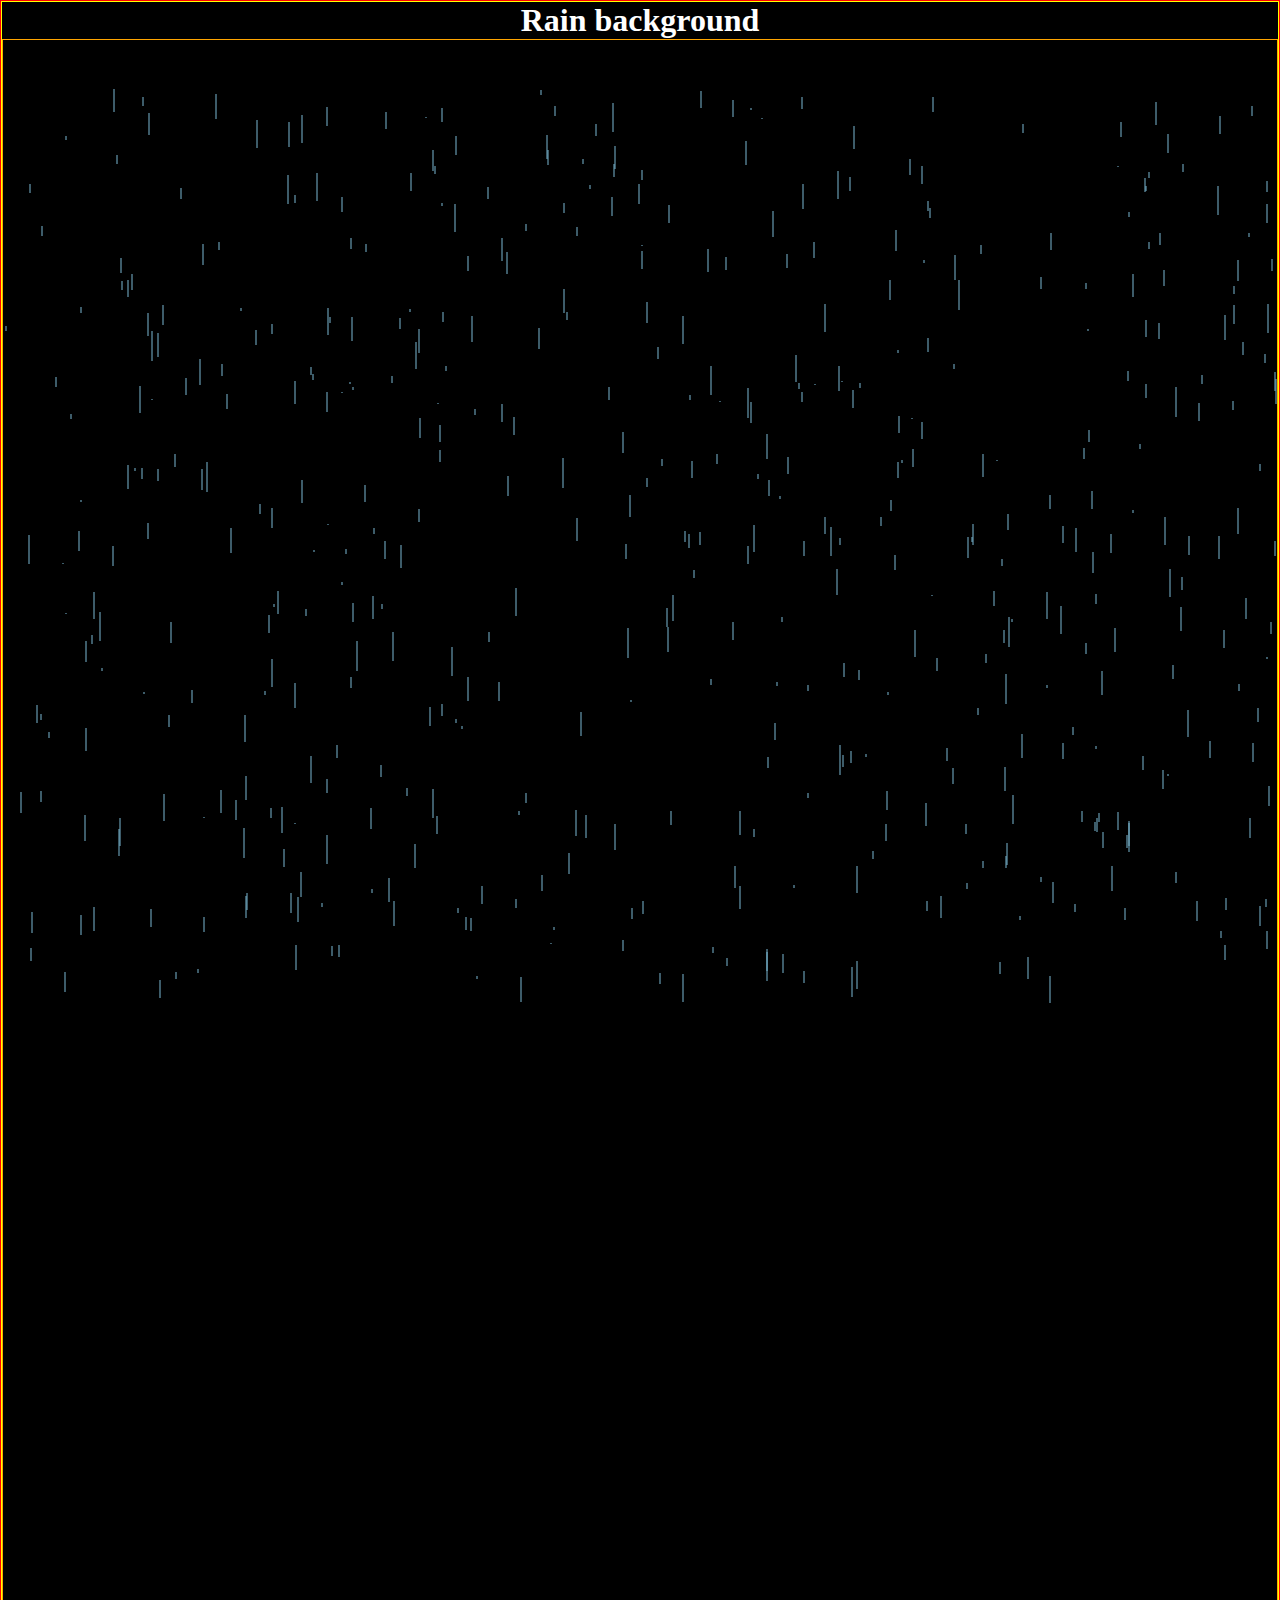
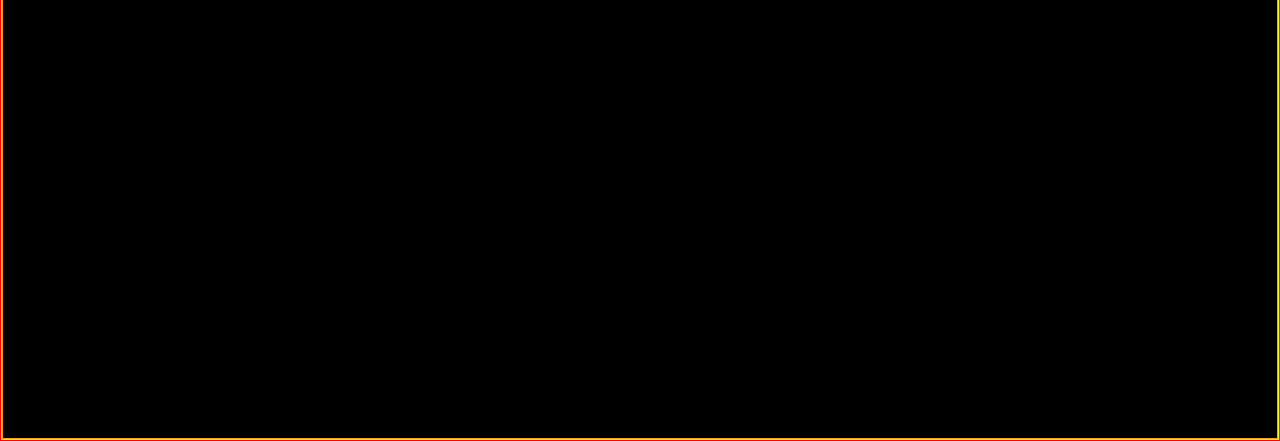
==== index.html @ 0e472b20 "Rain Background alfa" ====
<!DOCTYPE html>
<html lang="en" dir="ltr">
  <head>
    <meta charset="utf-8">
    <title>CSS and JS</title>
    <link rel="stylesheet" href="css/main.css">
    <script src="js/rain.js" charset="utf-8"></script>
  </head>
  <body onload="setup();">
    <div class="content">
      <header>
        <h1>Rain background</h1>
      </header>
      <main>

      </main>
      <footer>
      </footer>
    </div>
  </body>
</html>
---- css/main.css ----
*{
  margin: 0;
  padding: 0;
  box-sizing: border-box;
}

body{
  background-color: black;
  border: 1px solid red;
  position: relative;
  width: 100%;
  height: auto;
}

#rain{
  position: absolute;

  top: 0;
}

.content{
  border: 1px solid yellow;
}

h1{
  color: white;
  width: fit-content;
  margin: auto;
}

main{
  height: 2000px;
  border: 1px solid orange;
}
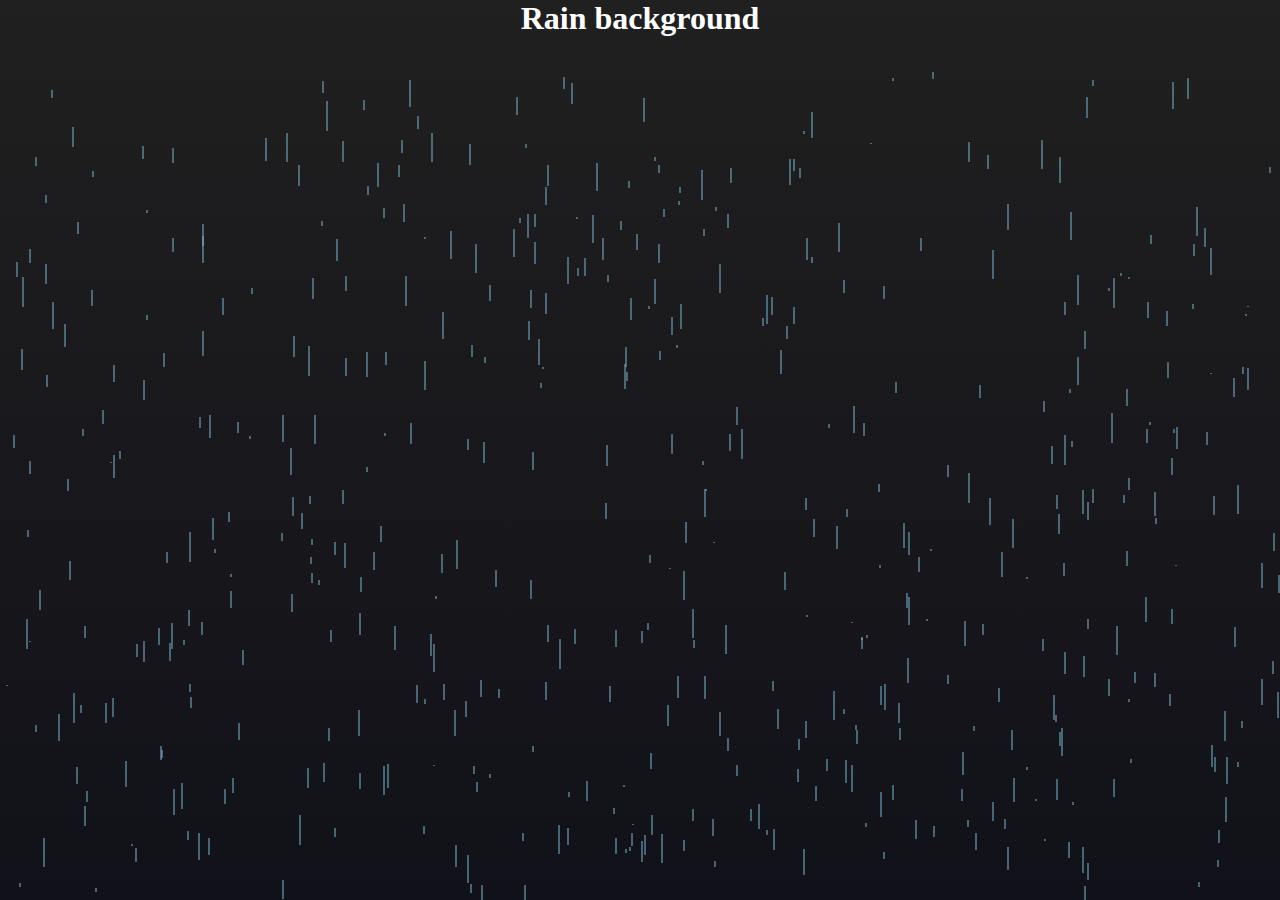
==== commit f83c7d17: "update rain" ====
--- a/index.html
+++ b/index.html
@@ -4,6 +4,7 @@
     <meta charset="utf-8">
     <title>CSS and JS</title>
     <link rel="stylesheet" href="css/main.css">
+
     <script src="js/rain.js" charset="utf-8"></script>
   </head>
   <body onload="setup();">
--- a/css/main.css
+++ b/css/main.css
@@ -3,23 +3,19 @@
   padding: 0;
   box-sizing: border-box;
 }
+html{
+  height: 100%;
+}
 
 body{
-  background-color: black;
-  border: 1px solid red;
-  position: relative;
-  width: 100%;
-  height: auto;
+  height: 100%;
+  background:  linear-gradient(to bottom, #202020, #111119);
+  color: white;
 }
 
 #rain{
   position: absolute;
-
   top: 0;
-}
-
-.content{
-  border: 1px solid yellow;
 }
 
 h1{
@@ -29,6 +25,5 @@
 }
 
 main{
-  height: 2000px;
-  border: 1px solid orange;
+  height: 500px;
 }
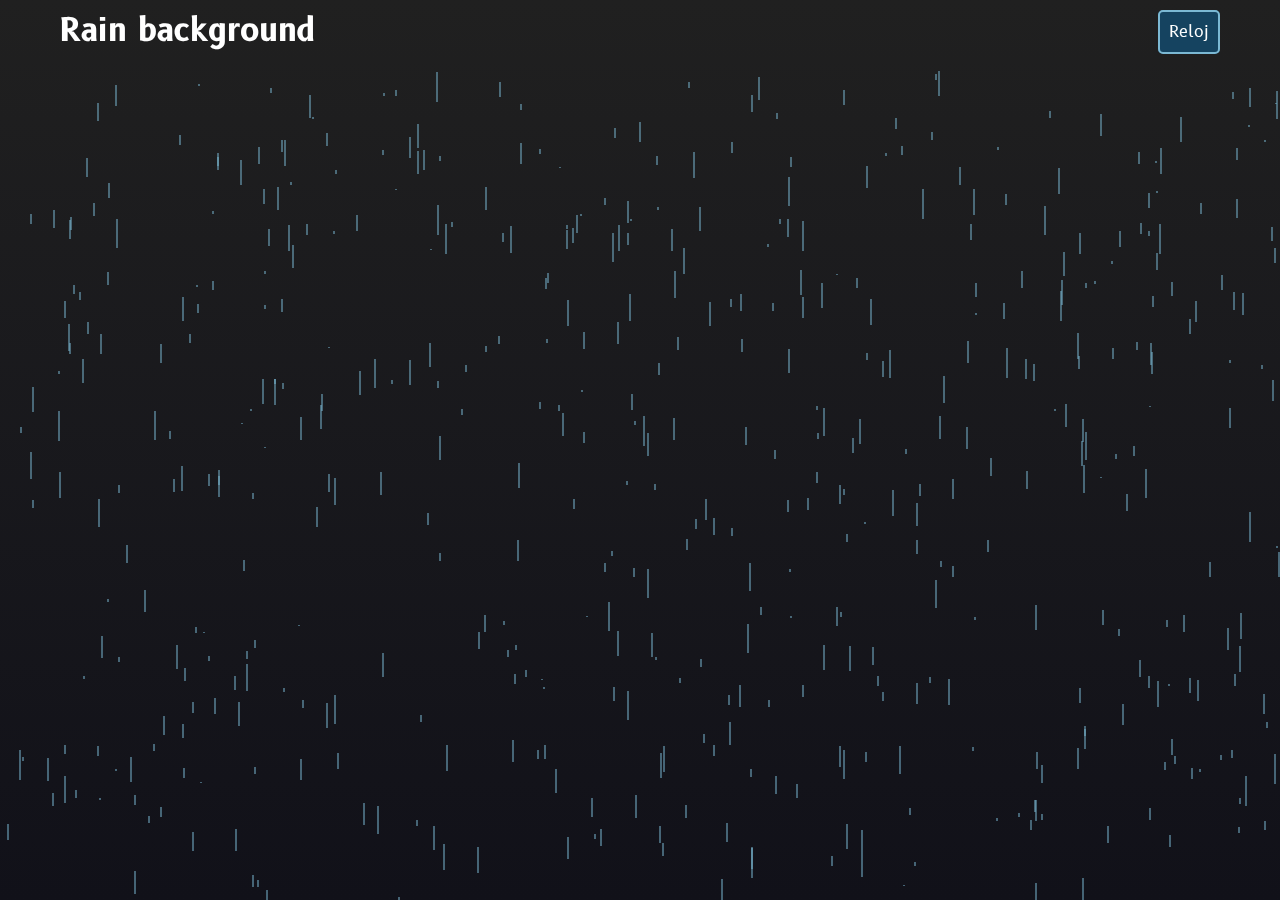
==== commit d5da19f6: "navbar" ====
--- a/index.html
+++ b/index.html
@@ -4,13 +4,16 @@
     <meta charset="utf-8">
     <title>CSS and JS</title>
     <link rel="stylesheet" href="css/main.css">
-
     <script src="js/rain.js" charset="utf-8"></script>
   </head>
   <body onload="setup();">
     <div class="content">
       <header>
         <h1>Rain background</h1>
+
+        <nav>
+          <a href="#">Reloj</a>
+        </nav>
       </header>
       <main>
 
--- a/css/main.css
+++ b/css/main.css
@@ -1,7 +1,10 @@
+@import url('https://fonts.googleapis.com/css2?family=B612:ital@1&display=swap');
+
 *{
   margin: 0;
   padding: 0;
   box-sizing: border-box;
+  font-family: 'B612', sans-serif;
 }
 html{
   height: 100%;
@@ -11,19 +14,49 @@
   height: 100%;
   background:  linear-gradient(to bottom, #202020, #111119);
   color: white;
+  overflow: hidden;
 }
 
 #rain{
   position: absolute;
   top: 0;
+  z-index: 1;
 }
 
+.content{
+  width: 100%;
+  height: 100%;
+  z-index: 99;
+  position: absolute;
+}
+
+header{
+  padding: 10px;
+  display: flex;
+  justify-content: space-between;
+  align-items: center;
+}
 h1{
+  margin-left: 50px;
   color: white;
   width: fit-content;
-  margin: auto;
 }
 
+nav{
+  margin-left: auto;
+}
+
+nav a{
+  background: #154360 ;
+  padding: 9px;
+  margin-right: 50px;
+  border: 2px solid;
+  border-color: #7bb8d3;
+  border-radius: 5px;
+
+  color: white;
+  text-decoration: none;
+}
 main{
   height: 500px;
 }
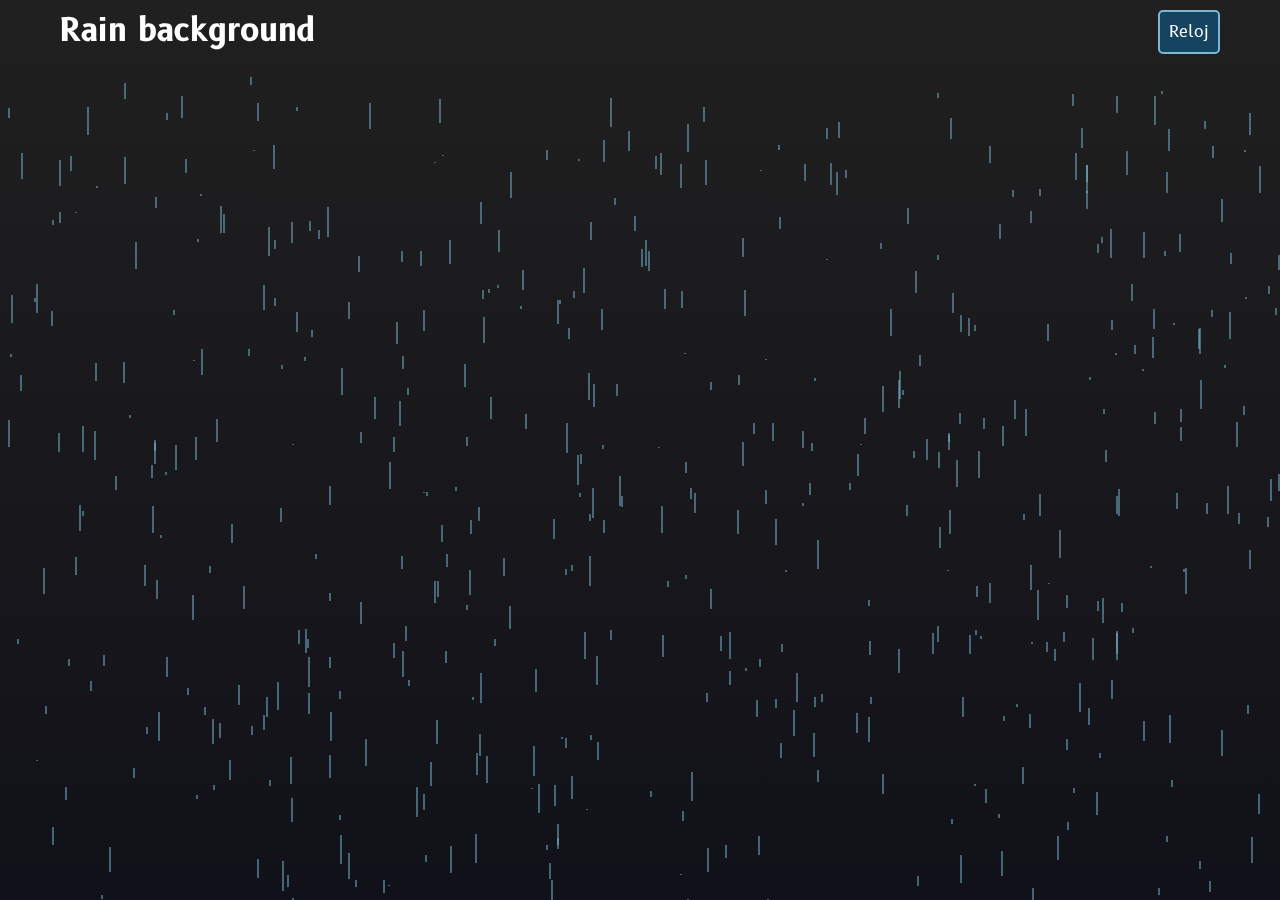
==== commit e650d007: "nav y reloj" ====
--- a/index.html
+++ b/index.html
@@ -12,7 +12,7 @@
         <h1>Rain background</h1>
 
         <nav>
-          <a href="#">Reloj</a>
+          <a href="pages/reloj/reloj.html">Reloj</a>
         </nav>
       </header>
       <main>
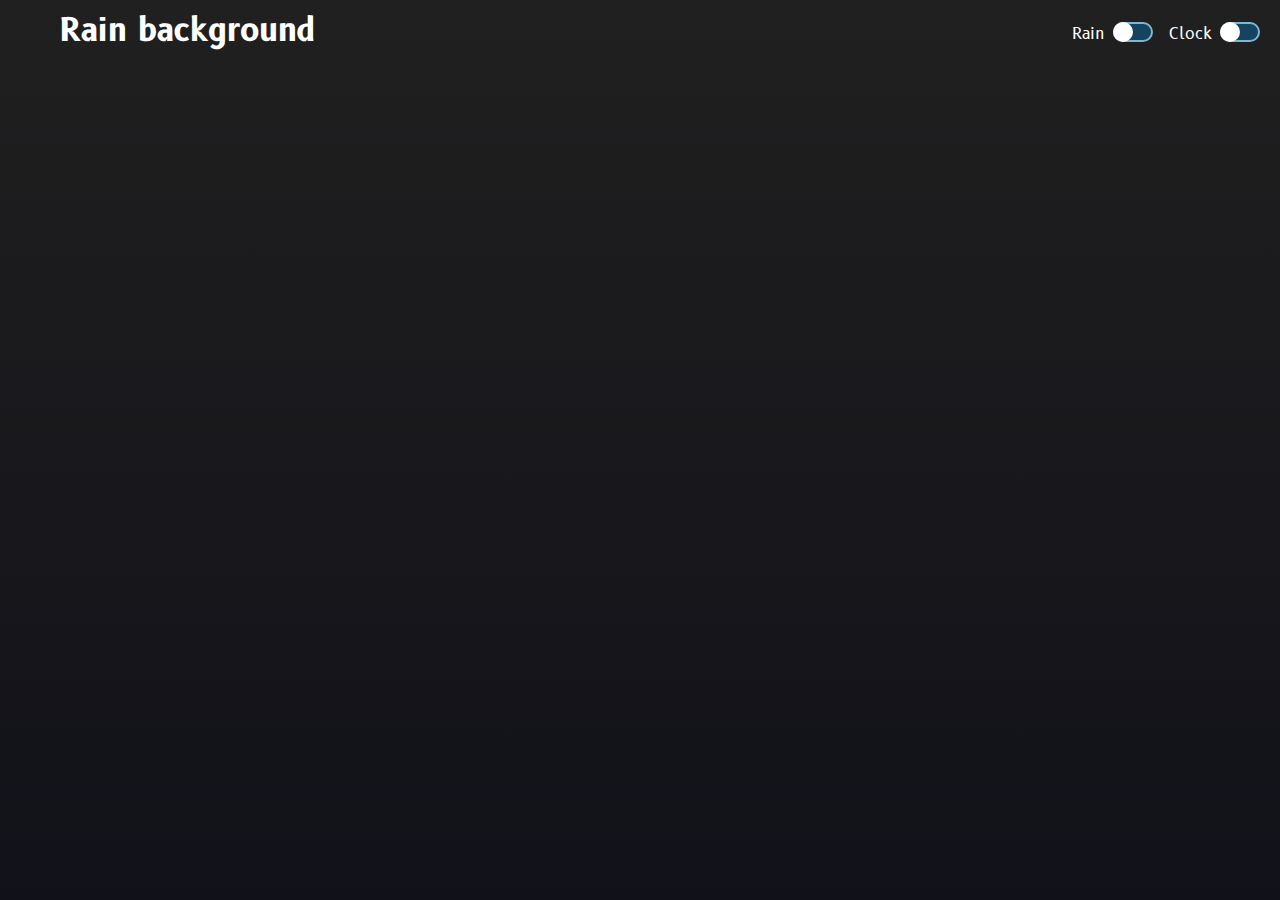
==== commit db522c72: "nav checkbox y lluvia" ====
--- a/index.html
+++ b/index.html
@@ -4,22 +4,27 @@
     <meta charset="utf-8">
     <title>CSS and JS</title>
     <link rel="stylesheet" href="css/main.css">
+    <link rel="stylesheet" href="css/checkbox.css">
     <script src="js/rain.js" charset="utf-8"></script>
   </head>
-  <body onload="setup();">
+  <!-- <body onload="setup();"> -->
+  <body>
     <div class="content">
       <header>
         <h1>Rain background</h1>
-
         <nav>
-          <a href="pages/reloj/reloj.html">Reloj</a>
+          <div class="input">
+            <label for="">Rain</label>
+            <input type="checkbox" name="rain" value="">
+          </div>
+          <div class="input">
+            <label for="">Clock</label>
+            <input type="checkbox" name="clock" value="">
+          </div>
         </nav>
       </header>
-      <main>
-
-      </main>
-      <footer>
-      </footer>
+      <main></main>
+      <footer></footer>
     </div>
   </body>
 </html>
--- a/css/main.css
+++ b/css/main.css
@@ -32,11 +32,14 @@
 
 header{
   padding: 10px;
+
   display: flex;
-  justify-content: space-between;
+    /* justify-content: space-around; */
   align-items: center;
+  flex-wrap: wrap;
 }
 h1{
+  display: block;
   margin-left: 50px;
   color: white;
   width: fit-content;
@@ -44,12 +47,12 @@
 
 nav{
   margin-left: auto;
+  display: block;
 }
 
 nav a{
   background: #154360 ;
   padding: 9px;
-  margin-right: 50px;
   border: 2px solid;
   border-color: #7bb8d3;
   border-radius: 5px;
--- a/css/checkbox.css
+++ b/css/checkbox.css
@@ -0,0 +1,40 @@
+.input{
+  display: inline-block;
+}
+
+
+input[type = 'checkbox']{
+  width: 40px;
+  height: 20px;
+  appearance: none;
+  background: #154360;
+  outline: none;
+
+  border: 2px solid #7bb8d3;
+  border-radius: 10px;
+
+  margin: 0 10px 0 2px;
+  transform: translateY(15%);
+
+  transition: .5s;
+}
+
+input:checked[type = 'checkbox']{
+  background: #7bb8d3;
+}
+
+input[type = 'checkbox']::before{
+  content: '';
+  position: absolute;
+  top: -2px;
+  left: -2px;
+  width: 20px;
+  height: 20px;
+  border-radius: 50%;
+  background: #fff;
+  transition: 0.3s;
+}
+
+input:checked[type = 'checkbox']::before{
+  left: 18px;
+}
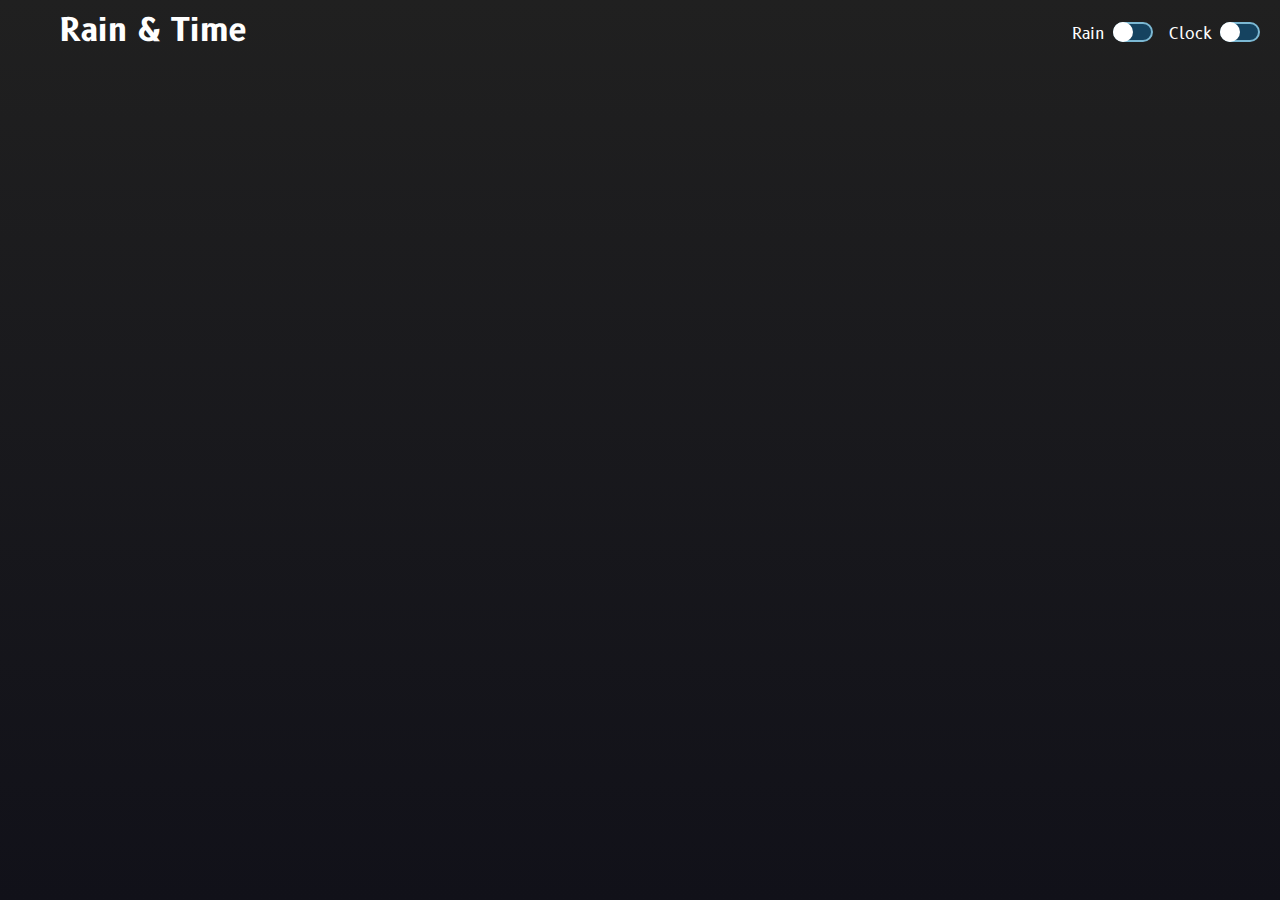
==== commit 7f30fa2f: "New clock, Jquery implemented and responsive" ====
--- a/index.html
+++ b/index.html
@@ -4,22 +4,22 @@
     <meta charset="utf-8">
     <title>CSS and JS</title>
     <link rel="stylesheet" href="css/main.css">
-    <link rel="stylesheet" href="css/checkbox.css">
+    <script src="js/jquery/jquery-3.6.0.js" charset="utf-8"></script>
     <script src="js/rain.js" charset="utf-8"></script>
+    <script src="js/reloj.js" charset="utf-8"></script>
   </head>
-  <!-- <body onload="setup();"> -->
   <body>
-    <div class="content">
+    <div id="content">
       <header>
-        <h1>Rain background</h1>
+        <h1>Rain & Time</h1>
         <nav>
           <div class="input">
             <label for="">Rain</label>
-            <input type="checkbox" name="rain" value="">
+            <input type="checkbox" id="rain_input">
           </div>
           <div class="input">
             <label for="">Clock</label>
-            <input type="checkbox" name="clock" value="">
+            <input type="checkbox" id="clock_input">
           </div>
         </nav>
       </header>
--- a/css/main.css
+++ b/css/main.css
@@ -1,5 +1,6 @@
 @import url('https://fonts.googleapis.com/css2?family=B612:ital@1&display=swap');
-
+@import "reloj.css";
+@import "checkbox.css";
 *{
   margin: 0;
   padding: 0;
@@ -23,7 +24,7 @@
   z-index: 1;
 }
 
-.content{
+#content{
   width: 100%;
   height: 100%;
   z-index: 99;
@@ -32,13 +33,12 @@
 
 header{
   padding: 10px;
-
   display: flex;
-    /* justify-content: space-around; */
   align-items: center;
   flex-wrap: wrap;
 }
-h1{
+
+header>h1{
   display: block;
   margin-left: 50px;
   color: white;
@@ -56,10 +56,19 @@
   border: 2px solid;
   border-color: #7bb8d3;
   border-radius: 5px;
-
   color: white;
   text-decoration: none;
 }
-main{
-  height: 500px;
+
+@media screen and (max-width: 600px) {
+
+  header>h1{
+    margin: 0 auto 20px ;
+  }
+
+  header>nav{
+    flex: 1 0 100%;
+    width: fit-content;
+    text-align: center;
+  }
 }
